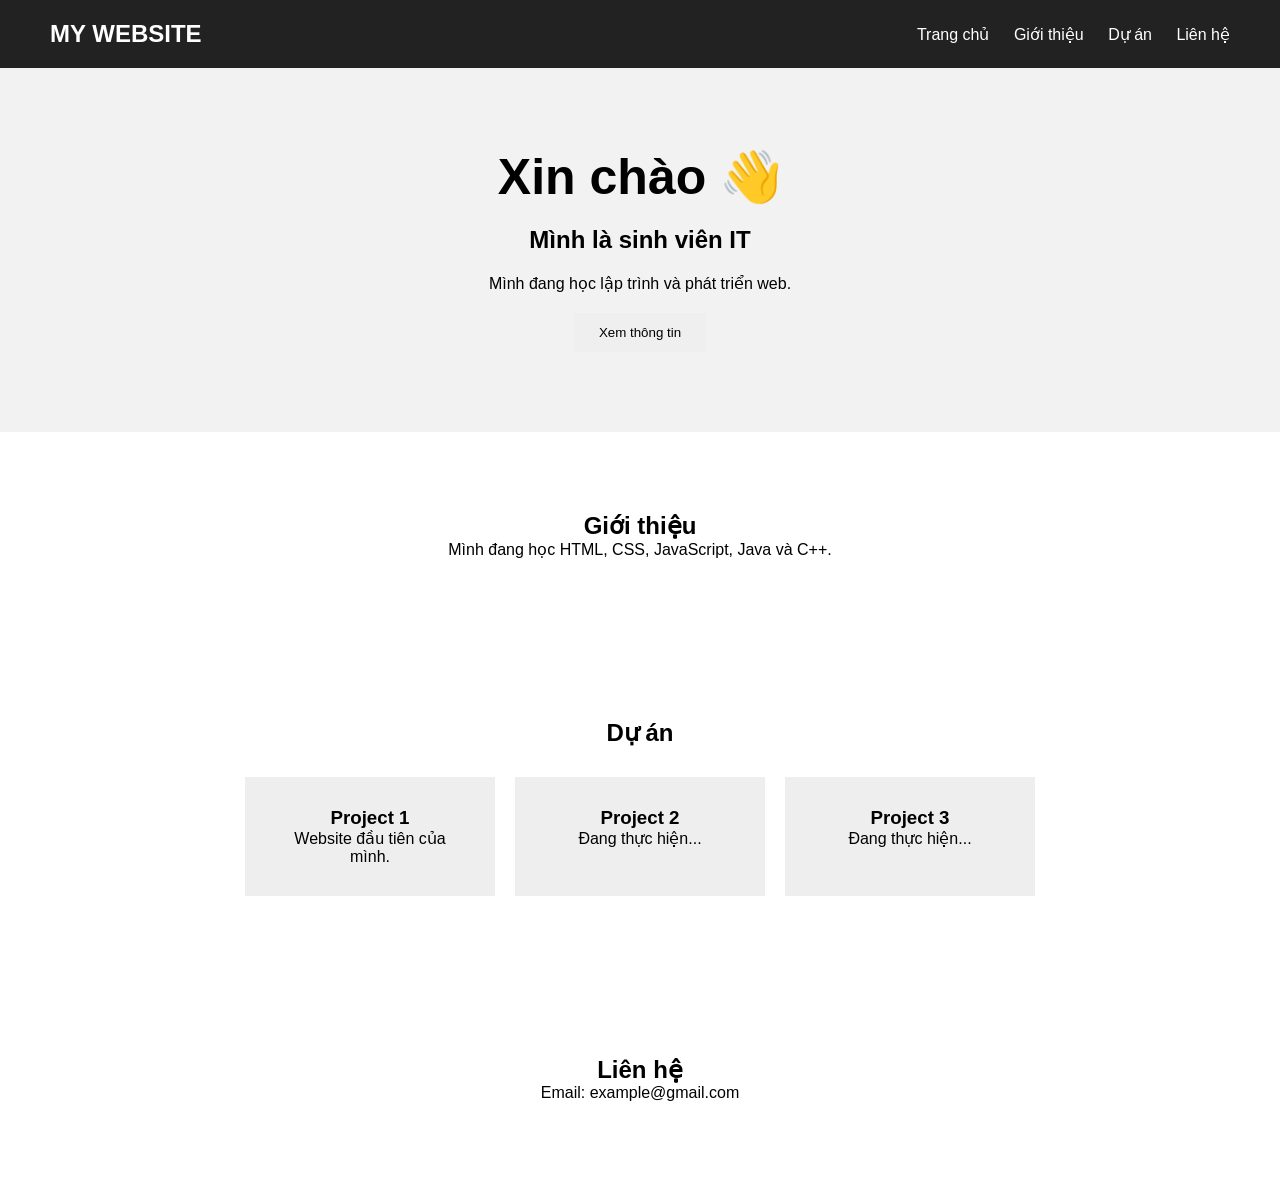
==== index.html @ 2d580f18 "Tao website dau tien" ====
<!DOCTYPE html>
<html lang="vi">

<head>
    <meta charset="UTF-8">
    <meta name="viewport" content="width=device-width, initial-scale=1.0">

    <title>Website của tôi</title>

    <link rel="stylesheet" href="style.css">
</head>

<body>

    <header>
        <h2>MY WEBSITE</h2>

        <nav>
            <a href="#home">Trang chủ</a>
            <a href="#about">Giới thiệu</a>
            <a href="#project">Dự án</a>
            <a href="#contact">Liên hệ</a>
        </nav>
    </header>


    <section id="home">

        <h1>Xin chào 👋</h1>

        <h2>Mình là sinh viên IT</h2>

        <p>
            Mình đang học lập trình và phát triển web.
        </p>

        <button onclick="showInfo()">
            Xem thông tin
        </button>

    </section>


    <section id="about">

        <h2>Giới thiệu</h2>

        <p>
            Mình đang học HTML, CSS, JavaScript,
            Java và C++.
        </p>

    </section>


    <section id="project">

        <h2>Dự án</h2>

        <div class="projects">

            <div class="project">
                <h3>Project 1</h3>
                <p>Website đầu tiên của mình.</p>
            </div>

            <div class="project">
                <h3>Project 2</h3>
                <p>Đang thực hiện...</p>
            </div>

            <div class="project">
                <h3>Project 3</h3>
                <p>Đang thực hiện...</p>
            </div>

        </div>

    </section>


    <section id="contact">

        <h2>Liên hệ</h2>

        <p>Email: example@gmail.com</p>

    </section>


    <script src="script.js"></script>

</body>

</html>
---- style.css ----
* {
    margin: 0;
    padding: 0;
    box-sizing: border-box;
}

body {
    font-family: Arial, sans-serif;
}

header {
    display: flex;
    justify-content: space-between;
    align-items: center;

    padding: 20px 50px;

    background-color: #222;
    color: white;
}

nav a {
    color: white;
    text-decoration: none;
    margin-left: 20px;
}

section {
    padding: 80px 50px;
    text-align: center;
}

#home {
    background-color: #f2f2f2;
}

#home h1 {
    font-size: 50px;
    margin-bottom: 20px;
}

#home p {
    margin: 20px 0;
}

button {
    padding: 12px 25px;
    border: none;
    cursor: pointer;
}

.projects {
    display: flex;
    justify-content: center;
    gap: 20px;

    margin-top: 30px;
}

.project {
    width: 250px;
    padding: 30px;

    background-color: #eee;
}
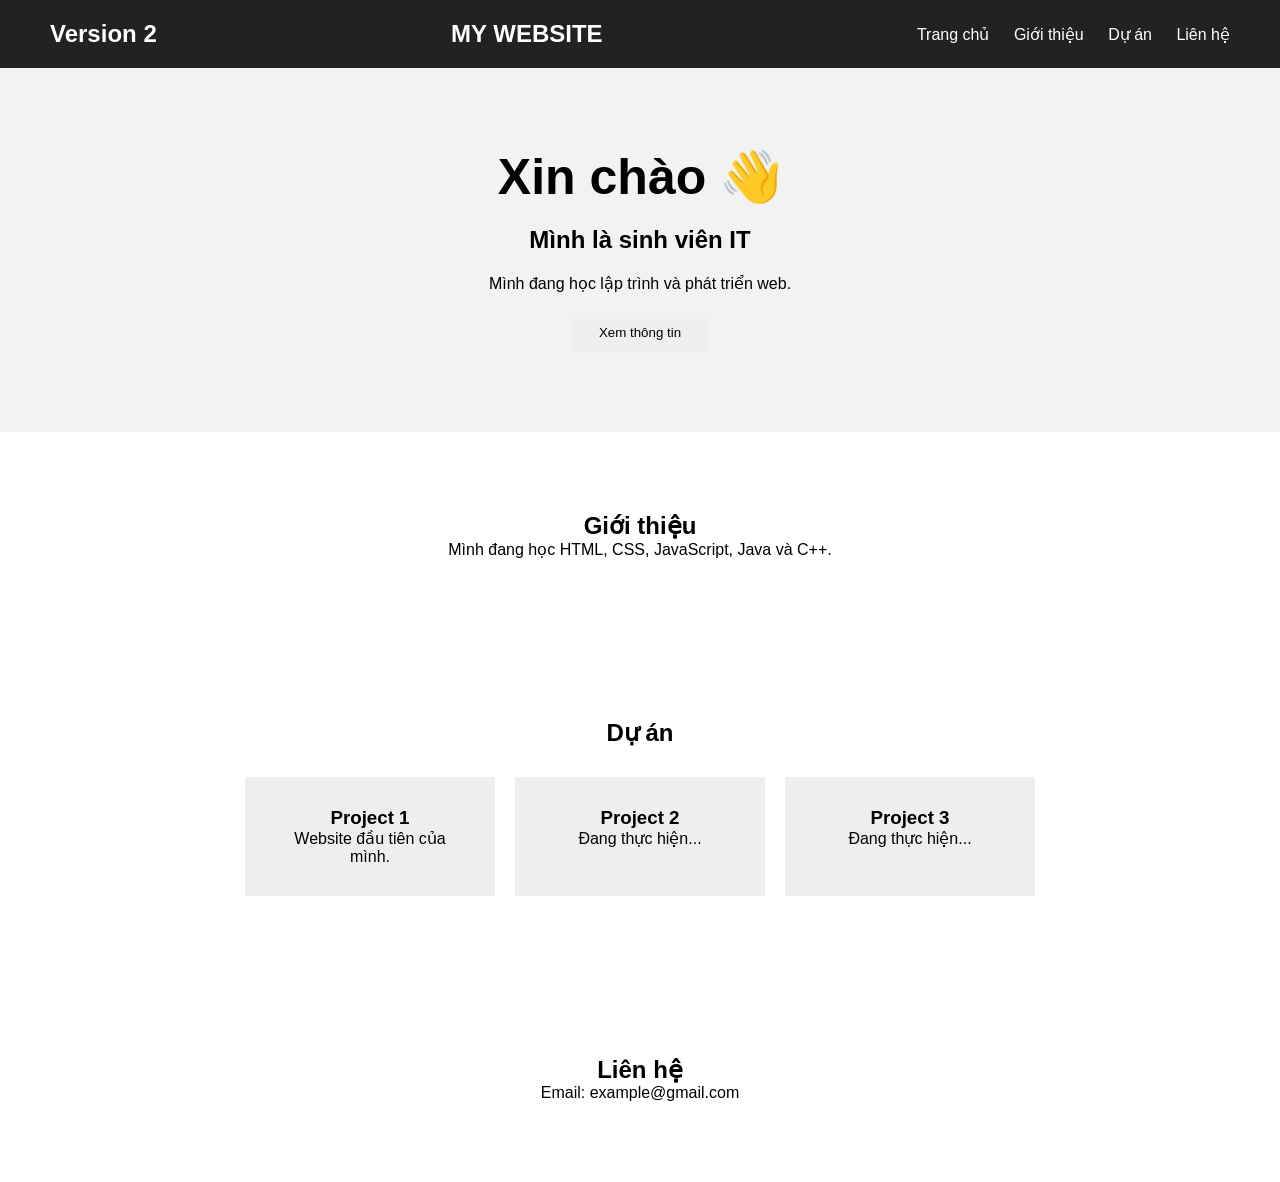
==== commit ec99865c: "My-website ver 2" ====
--- a/index.html
+++ b/index.html
@@ -13,6 +13,7 @@
 <body>
 
     <header>
+        <h2>Version 2</h2>
         <h2>MY WEBSITE</h2>
 
         <nav>
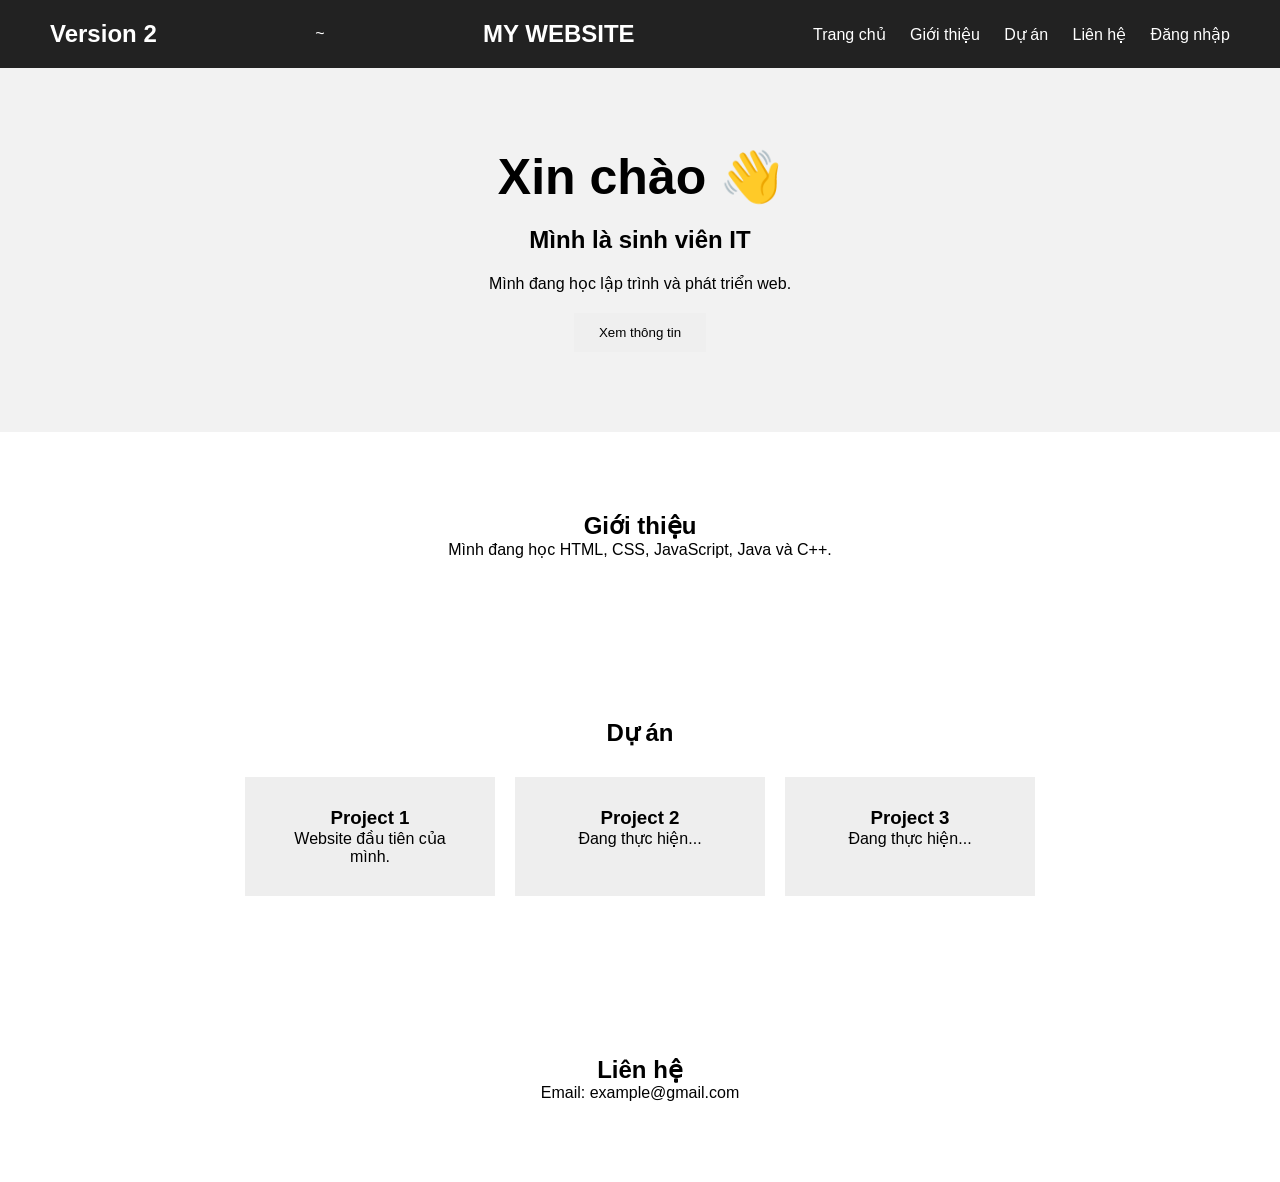
==== commit 9610278b: "add login" ====
--- a/index.html
+++ b/index.html
@@ -13,7 +13,7 @@
 <body>
 
     <header>
-        <h2>Version 2</h2>
+        <h2>Version 2</h2>~
         <h2>MY WEBSITE</h2>
 
         <nav>
@@ -21,6 +21,7 @@
             <a href="#about">Giới thiệu</a>
             <a href="#project">Dự án</a>
             <a href="#contact">Liên hệ</a>
+            <a href="login.html">Đăng nhập</a>
         </nav>
     </header>
 
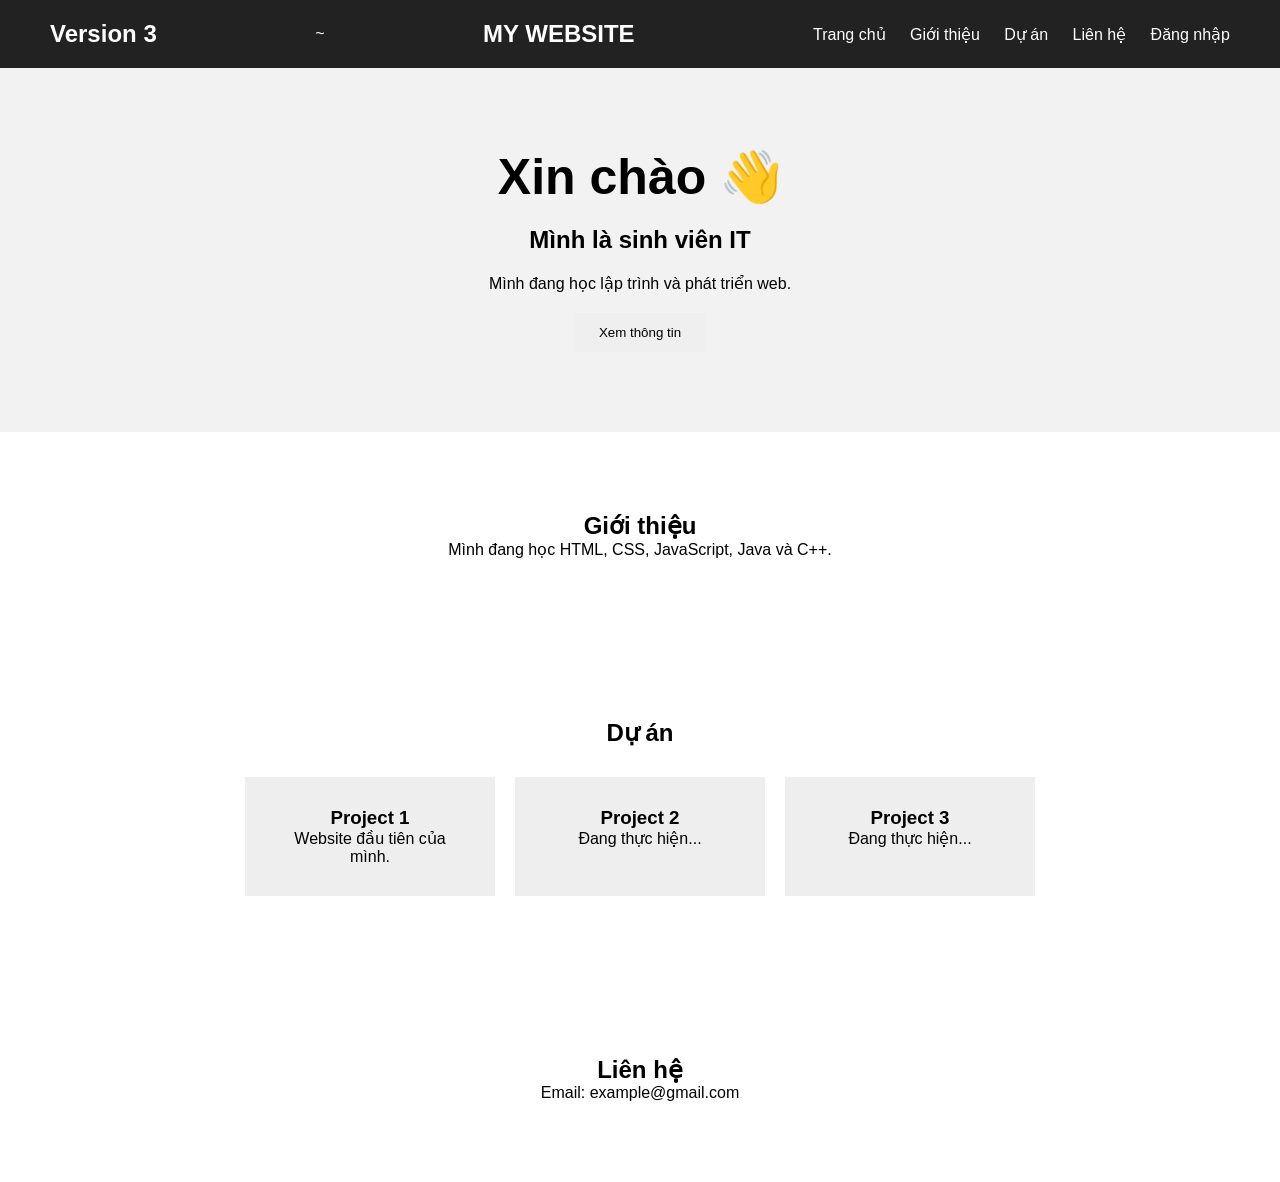
==== commit 08e5ef0e: "ver3" ====
--- a/index.html
+++ b/index.html
@@ -13,7 +13,7 @@
 <body>
 
     <header>
-        <h2>Version 2</h2>~
+        <h2>Version 3</h2>~
         <h2>MY WEBSITE</h2>
 
         <nav>
